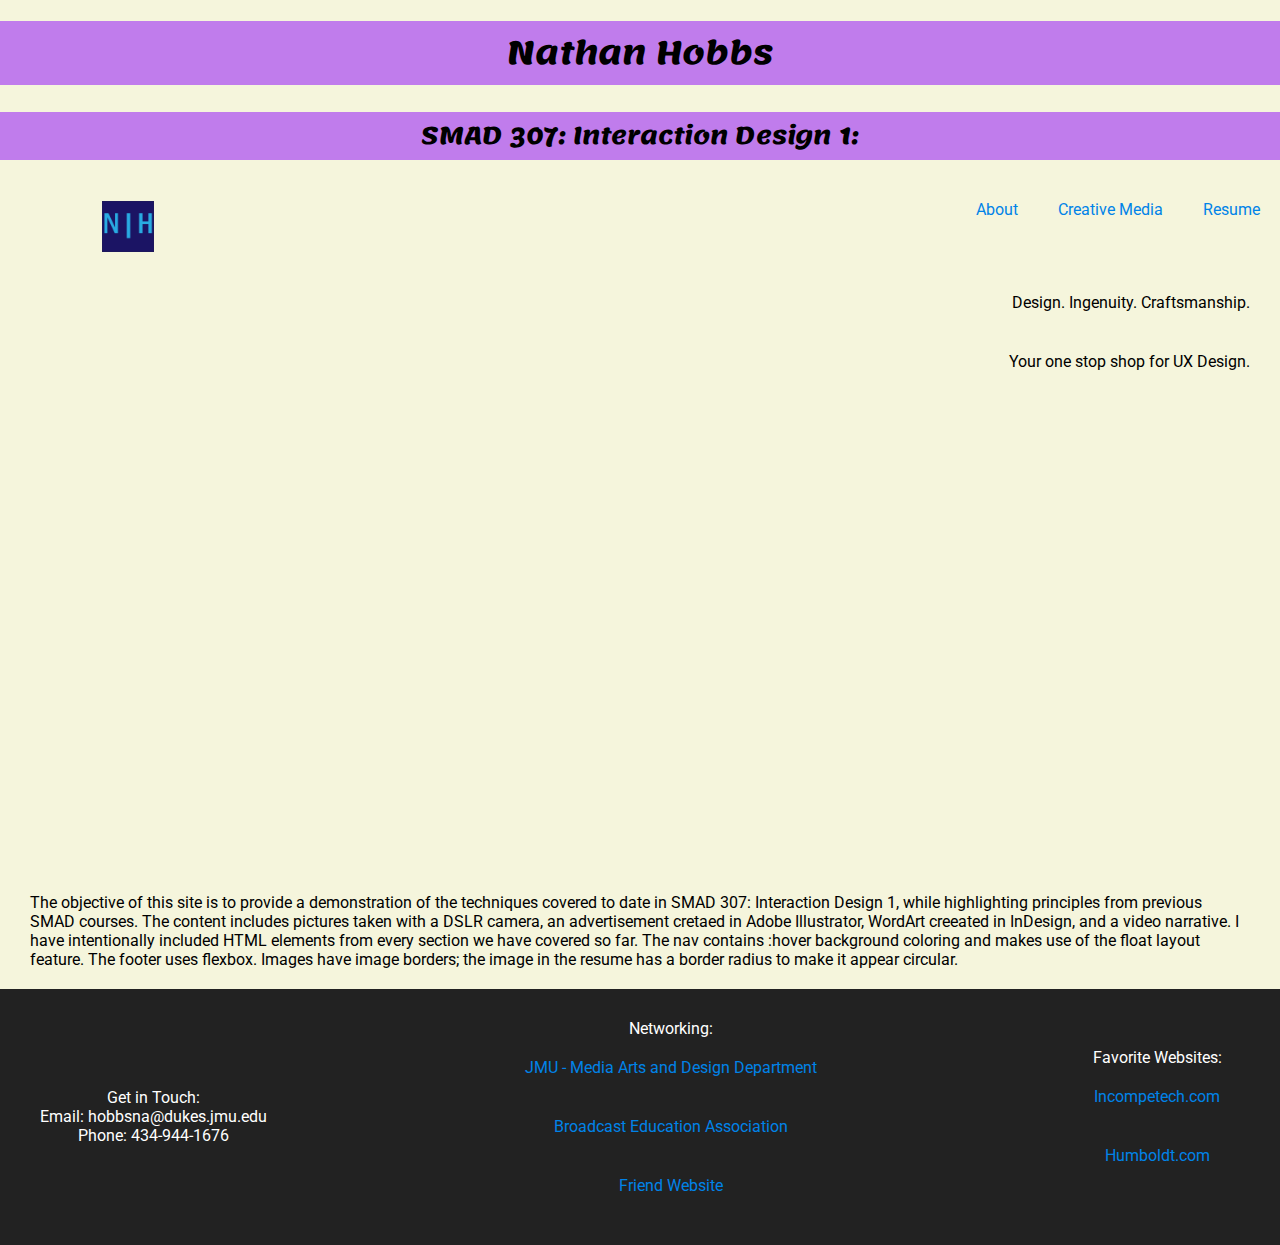
==== index.html @ 9279153c "File Update 3-2-20 (HTML and CSS files)" ====
<!DOCTYPE html>
<html lang="en-us">
    
    <head>
        <meta charset="utf-8">
        <meta http-equiv="X-UA-Compatible" content="IE=edge">
        <meta name="viewport" content="width=device-width, initial-scale=1">
        <title>Nathan Hobbs - SMAD 307 Portfolio</title>
        <meta name="description" content="A showcase of my projects for SMAD 307: Interaction Design 1.">
        <link href="https://fonts.googleapis.com/css?family=Roboto&display=swap" rel="stylesheet">
        <link href="https://fonts.googleapis.com/css?family=Lemonada&display=swap" rel="stylesheet">
        <link rel="stylesheet" href= "main.css">
    </head>
    <body>
         
        <h1>Nathan Hobbs</h1>
        <h2>SMAD 307: Interaction Design 1:</h2>
        
        <section class="nav"> 
        <ul>
            <!--Use max width instead of height; might solve validator issue-->
            <li style="float: left"><img src="images/NathanLogoSmaller.png" alt = "" height="20%" width="20%"></li>
            <!--            <li> <a href = "SMAD203FirstWebsite/index.html">HTML/CSS from SMAD 203</a></li>-->
            <li> <a href = "hobbs-resume.html">Resume</a></li>
            <li> <a href="creative-media.html">Creative Media</a></li>
            <li> <a href="about.html">About</a></li>
        </ul>
        </section>
        
        <!--Photoshop the graphic element?-->
        <section id = "message">
            <p>Design. Ingenuity. Craftsmanship.</p> 
            <p> Your one stop shop for UX Design.</p>    
        </section>
        
        <!--Finish Writing Synopsis. Emphasis on design and accomplishments-->
        <section id = "synopsis">
        <p>The objective of this site is to provide a demonstration of the techniques covered to date in 
            SMAD 307: Interaction Design 1, while highlighting principles from previous SMAD courses.
            The content includes pictures taken with a DSLR camera, an advertisement cretaed in Adobe Illustrator, WordArt creeated in InDesign, 
            and a video narrative. I have intentionally included HTML elements from every section we have covered so far. The nav contains :hover background coloring
            and makes use of the float layout feature. The footer uses flexbox. Images have image borders; the image in the resume has a border radius to make it appear circular.  </p>
        </section>
        
        
        <footer>
        <p>Get in Touch: <br> Email: hobbsna@dukes.jmu.edu <br> Phone: 434-944-1676</p>
        <p>Networking: <a href="https://smad.jmu.edu" target="_blank">JMU - Media Arts and Design Department</a> 
            <a href="https://www.beaweb.org/wp/">Broadcast Education Association</a> <a href="Friend's  Website">Friend Website</a> </p>
        <p>Favorite Websites: <a href="https://incompetech.com" target="_blank">Incompetech.com</a> <a href="https://visithumboldt.com/" target="_blank">Humboldt.com</a> </p>             
        </footer>
    </body>
</html>
---- main.css ----
/*Add vertical style nav for small screens
Put h1, h2 in nav?
Make Nav Sticky?*/


html {
/*    background-color: burlywood;*/
    margin: 0px;
    padding: 0px;
}

body {
    margin: 0;
    padding: 0;
    background-color: beige;
    font-family: 'Roboto', sans-serif;
}

h1, h2 {
    font-family: 'Lemonada', cursive;
    text-align: center;
    font-stretch: extra-expanded;
    background-color: rgba(140, 3, 252, 0.5);
}

/*Not working*/
h1 a:link a:visited {
    color: black;
    text-decoration-color: black;
}


h2 {
    margin-top: 1.1em;
}

p {
    padding: 20px 10px;
    margin: auto 20px;
}

#message {
    background-image: url(images/bridge.jpg);
    background-size: cover;
    height: 600px;
    max-width: 100%;
    position: relative;
}

#message p {
    text-align: right;
}


ul {
    list-style-type: none;
    margin: 0;
    padding: 0;
    overflow: hidden;
/*    background-color: #333;*/
}

li {
    float: right;
}
/*Could be interfering with link color at top of page*/
a {
    display: block;
    padding: 20px;
    color: #0083e8;
    text-decoration: none;
}

#listing li {
    float: none;
}

/* Changes the link color to #111 (black) on hover */
li a:hover {
  background-color: #111;
}

#listing a {
    display: block;
}

img {
    background: transparent;
    border: 10px solid rgba(0, 0, 0, 0.12);
    border-radius: 4px;
    display: block;
    margin: 1.3em auto;
    max-width: 100%;
}

li img {
    border-radius: 0px;
    border-style: none;
}
/*To make nav image not have a crazy border*/
a img {
    padding: 0px;
    margin: 0 auto;
}

footer {
    display: flex;
    justify-content: space-between;
    padding: 10px;
    background-color: #222;
    text-align: center;
}

footer p {
    color: white;
}
@media screen and (max-width: 680px) {
    /*    Make vertical nav bar*/
}
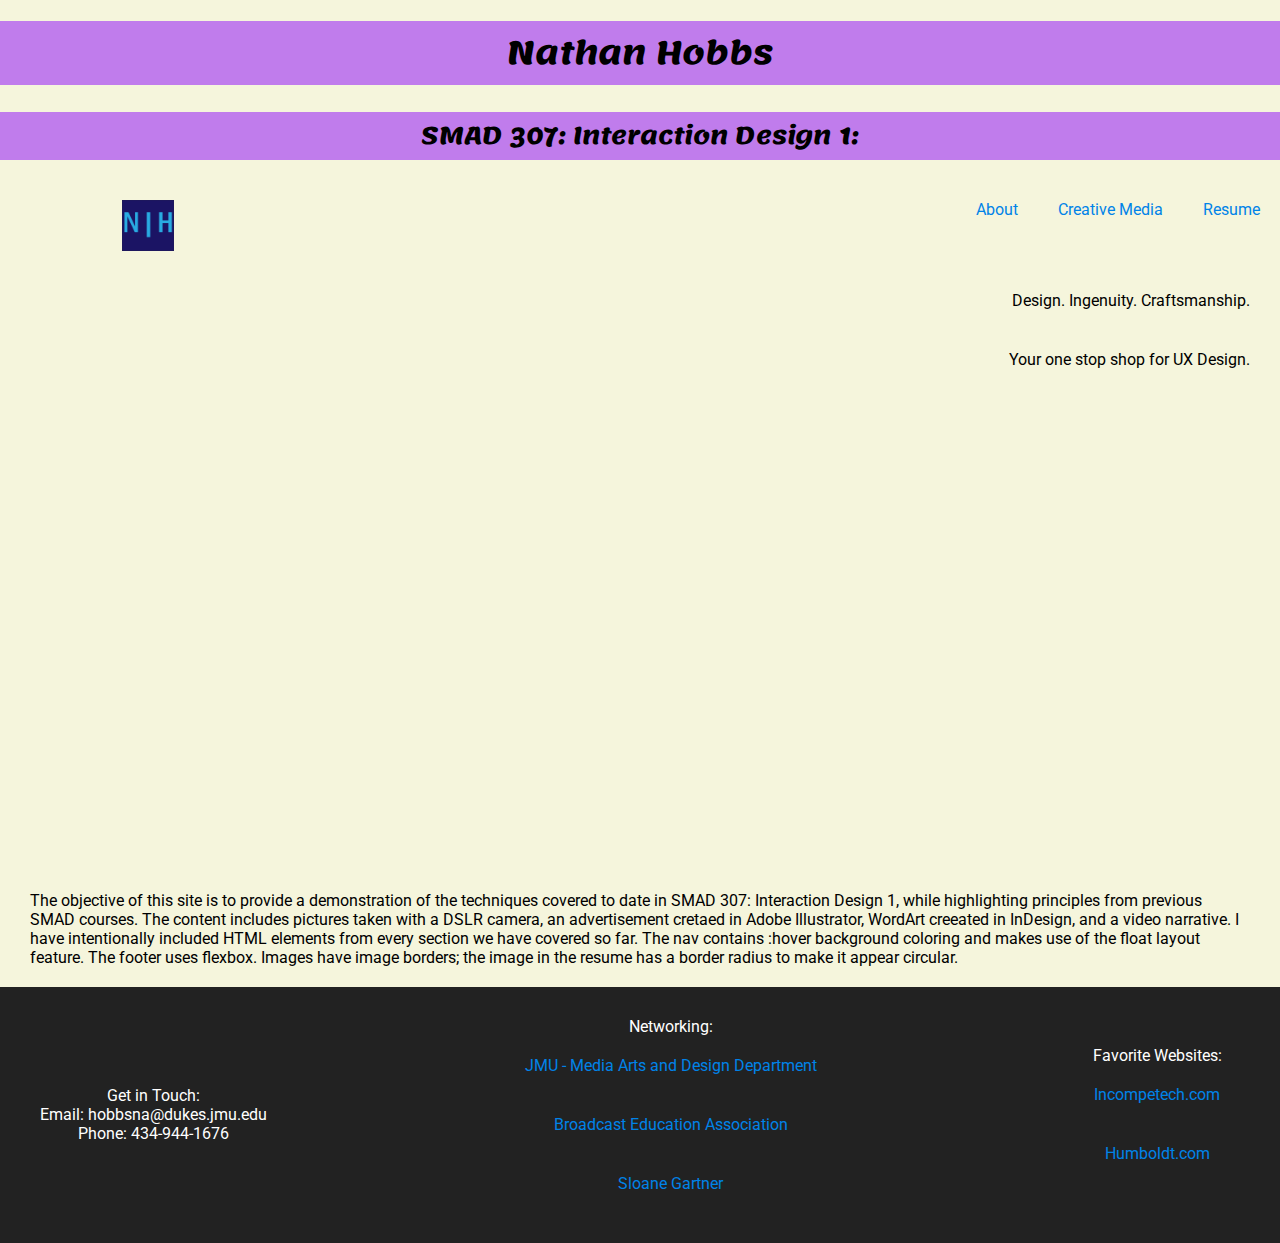
==== commit 98dd57be: "Version 3-5-20 12:21 P.M." ====
--- a/index.html
+++ b/index.html
@@ -18,9 +18,10 @@
         
         <section class="nav"> 
         <ul>
-            <!--Use max width instead of height; might solve validator issue-->
-            <li style="float: left"><img src="images/NathanLogoSmaller.png" alt = "" height="20%" width="20%"></li>
-            <!--            <li> <a href = "SMAD203FirstWebsite/index.html">HTML/CSS from SMAD 203</a></li>-->
+            <!--Author Note: Yes, I realize this is not ideal in the long run. 
+            I can't make the images small enough withot using %, which breaks the validator. 
+            I need to research other methods to use on future projects. -->
+            <li style="float: left"><a href= "index.html"><img src="images/NathanLogoSmaller.png" alt ="" style="width: 20%; height: 20%"></a></li>
             <li> <a href = "hobbs-resume.html">Resume</a></li>
             <li> <a href="creative-media.html">Creative Media</a></li>
             <li> <a href="about.html">About</a></li>
@@ -46,7 +47,7 @@
         <footer>
         <p>Get in Touch: <br> Email: hobbsna@dukes.jmu.edu <br> Phone: 434-944-1676</p>
         <p>Networking: <a href="https://smad.jmu.edu" target="_blank">JMU - Media Arts and Design Department</a> 
-            <a href="https://www.beaweb.org/wp/">Broadcast Education Association</a> <a href="Friend's  Website">Friend Website</a> </p>
+            <a href="https://www.beaweb.org/wp/">Broadcast Education Association</a> <a href="https://sloanegartner.github.io/index/index.html" target="_blank">Sloane Gartner</a> </p>
         <p>Favorite Websites: <a href="https://incompetech.com" target="_blank">Incompetech.com</a> <a href="https://visithumboldt.com/" target="_blank">Humboldt.com</a> </p>             
         </footer>
     </body>
--- a/main.css
+++ b/main.css
@@ -21,6 +21,10 @@
     text-align: center;
     font-stretch: extra-expanded;
     background-color: rgba(140, 3, 252, 0.5);
+/*
+    position: sticky; 
+    top: 0;
+*/
 }
 
 /*Not working*/
@@ -75,7 +79,6 @@
     float: none;
 }
 
-/* Changes the link color to #111 (black) on hover */
 li a:hover {
   background-color: #111;
 }
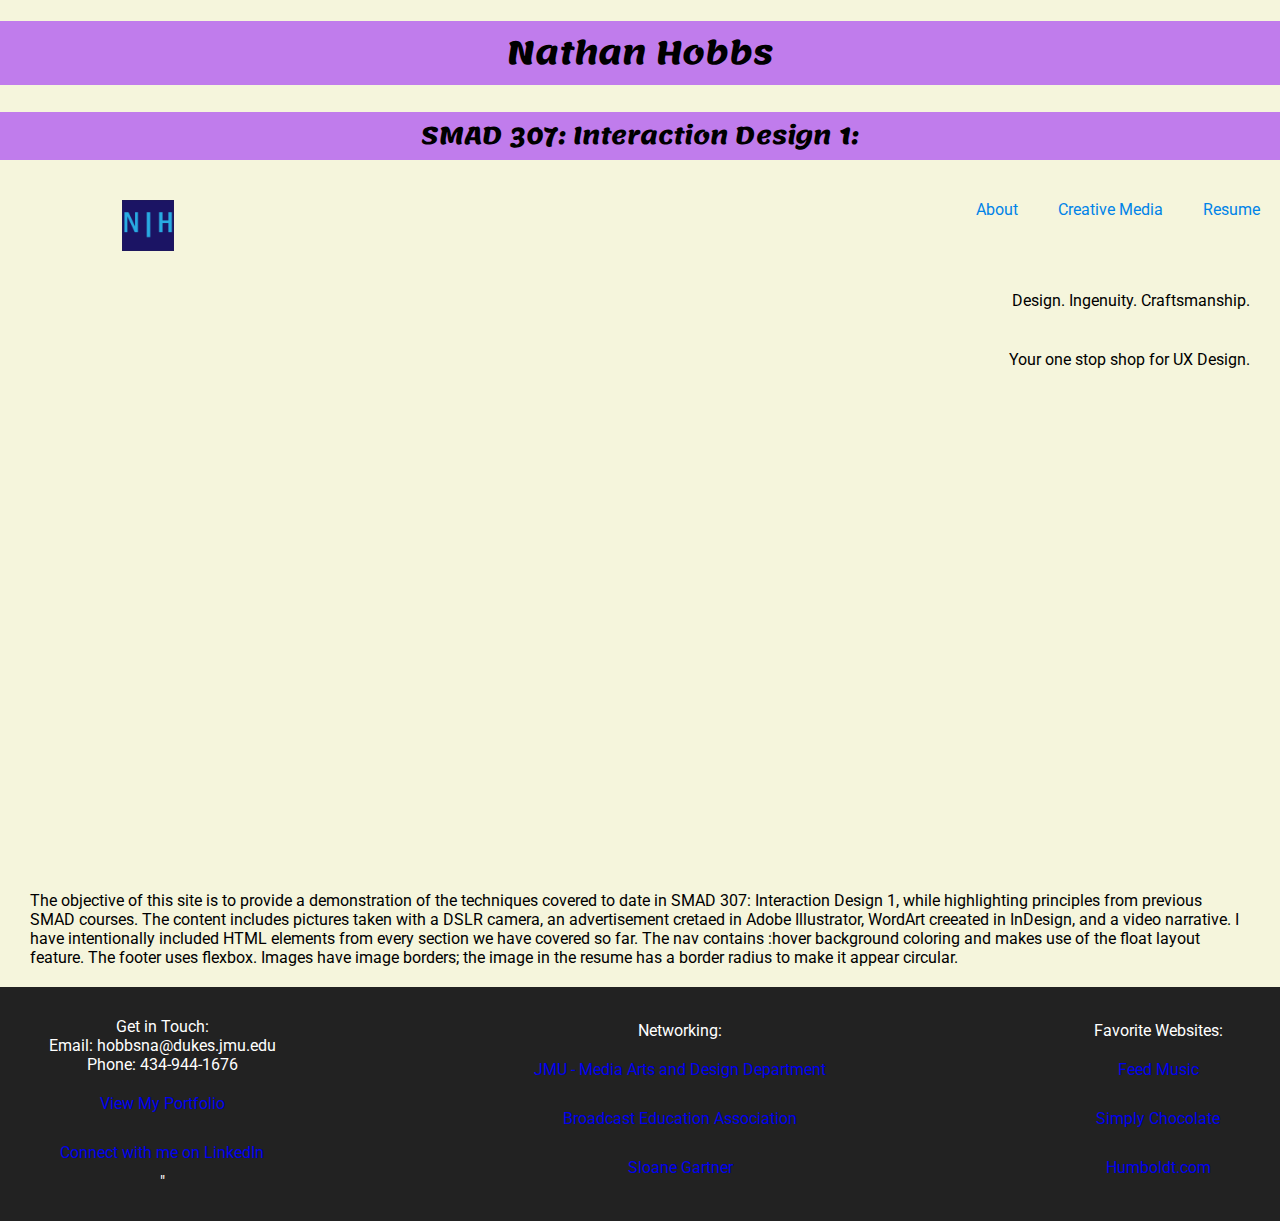
==== commit 7c864c3b: "Version 3-5-20 10:00 P.M." ====
--- a/index.html
+++ b/index.html
@@ -10,13 +10,24 @@
         <link href="https://fonts.googleapis.com/css?family=Roboto&display=swap" rel="stylesheet">
         <link href="https://fonts.googleapis.com/css?family=Lemonada&display=swap" rel="stylesheet">
         <link rel="stylesheet" href= "main.css">
+        
+        <!-- Global site tag (gtag.js) - Google Analytics -->
+        <script async src="https://www.googletagmanager.com/gtag/js?id=UA-159831219-1"></script>
+        <script>
+        window.dataLayer = window.dataLayer || [];
+        function gtag(){dataLayer.push(arguments);}
+        gtag('js', new Date());
+
+        gtag('config', 'UA-159831219-1');
+        </script>
+
     </head>
     <body>
-         
-        <h1>Nathan Hobbs</h1>
+        <section class="nav">  
+        <h1 class="home" style="color: black">Nathan Hobbs</h1>
         <h2>SMAD 307: Interaction Design 1:</h2>
         
-        <section class="nav"> 
+        
         <ul>
             <!--Author Note: Yes, I realize this is not ideal in the long run. 
             I can't make the images small enough withot using %, which breaks the validator. 
@@ -45,10 +56,11 @@
         
         
         <footer>
-        <p>Get in Touch: <br> Email: hobbsna@dukes.jmu.edu <br> Phone: 434-944-1676</p>
+        <p>Get in Touch: <br> Email: hobbsna@dukes.jmu.edu <br> Phone: 434-944-1676 <a href="https://nathanhobbsportfolio.com" target="_blank">View My Portfolio</a>
+            <a href="https://www.linkedin.com/in/nathan-hobbs-4019a1193/" target="_blank">Connect with me on LinkedIn</a>" </p>
         <p>Networking: <a href="https://smad.jmu.edu" target="_blank">JMU - Media Arts and Design Department</a> 
-            <a href="https://www.beaweb.org/wp/">Broadcast Education Association</a> <a href="https://sloanegartner.github.io/index/index.html" target="_blank">Sloane Gartner</a> </p>
-        <p>Favorite Websites: <a href="https://incompetech.com" target="_blank">Incompetech.com</a> <a href="https://visithumboldt.com/" target="_blank">Humboldt.com</a> </p>             
+            <a href="https://www.beaweb.org/wp/" target="_blank">Broadcast Education Association </a> <a href="https://sloanegartner.github.io/index/index.html" target="_blank">Sloane Gartner</a> </p>
+            <p>Favorite Websites: <a href="http://www.feedmusic.com/" target="_blank">Feed Music</a> <a href="https://simplychocolate.dk/" target="_blank">Simply Chocolate</a> <a href="https://visithumboldt.com/" target="_blank">Humboldt.com</a> </p>             
         </footer>
     </body>
 </html>
--- a/main.css
+++ b/main.css
@@ -1,10 +1,7 @@
-/*Add vertical style nav for small screens
-Put h1, h2 in nav?
-Make Nav Sticky?*/
+/*Add vertical style nav for small screens*/
 
 
 html {
-/*    background-color: burlywood;*/
     margin: 0px;
     padding: 0px;
 }
@@ -21,22 +18,13 @@
     text-align: center;
     font-stretch: extra-expanded;
     background-color: rgba(140, 3, 252, 0.5);
-/*
-    position: sticky; 
-    top: 0;
-*/
-}
-
-/*Not working*/
-h1 a:link a:visited {
-    color: black;
-    text-decoration-color: black;
 }
 
 
 h2 {
     margin-top: 1.1em;
 }
+
 
 p {
     padding: 20px 10px;
@@ -53,6 +41,7 @@
 
 #message p {
     text-align: right;
+    font-kerning: 1.3em;
 }
 
 
@@ -61,30 +50,32 @@
     margin: 0;
     padding: 0;
     overflow: hidden;
-/*    background-color: #333;*/
 }
 
 li {
     float: right;
 }
-/*Could be interfering with link color at top of page*/
+
 a {
     display: block;
     padding: 20px;
-    color: #0083e8;
     text-decoration: none;
 }
 
 #listing li {
     float: none;
 }
+li a:link, a:visited, a:hover {
+    color: #0083e8;
+}
 
 li a:hover {
+  color: #0083e8;
   background-color: #111;
 }
 
-#listing a {
-    display: block;
+.caption {
+    text-align: center;
 }
 
 img {
@@ -100,7 +91,7 @@
     border-radius: 0px;
     border-style: none;
 }
-/*To make nav image not have a crazy border*/
+
 a img {
     padding: 0px;
     margin: 0 auto;
@@ -117,6 +108,10 @@
 footer p {
     color: white;
 }
+
+footer a {
+    padding-bottom: 10px;
+}
 @media screen and (max-width: 680px) {
     /*    Make vertical nav bar*/
 }
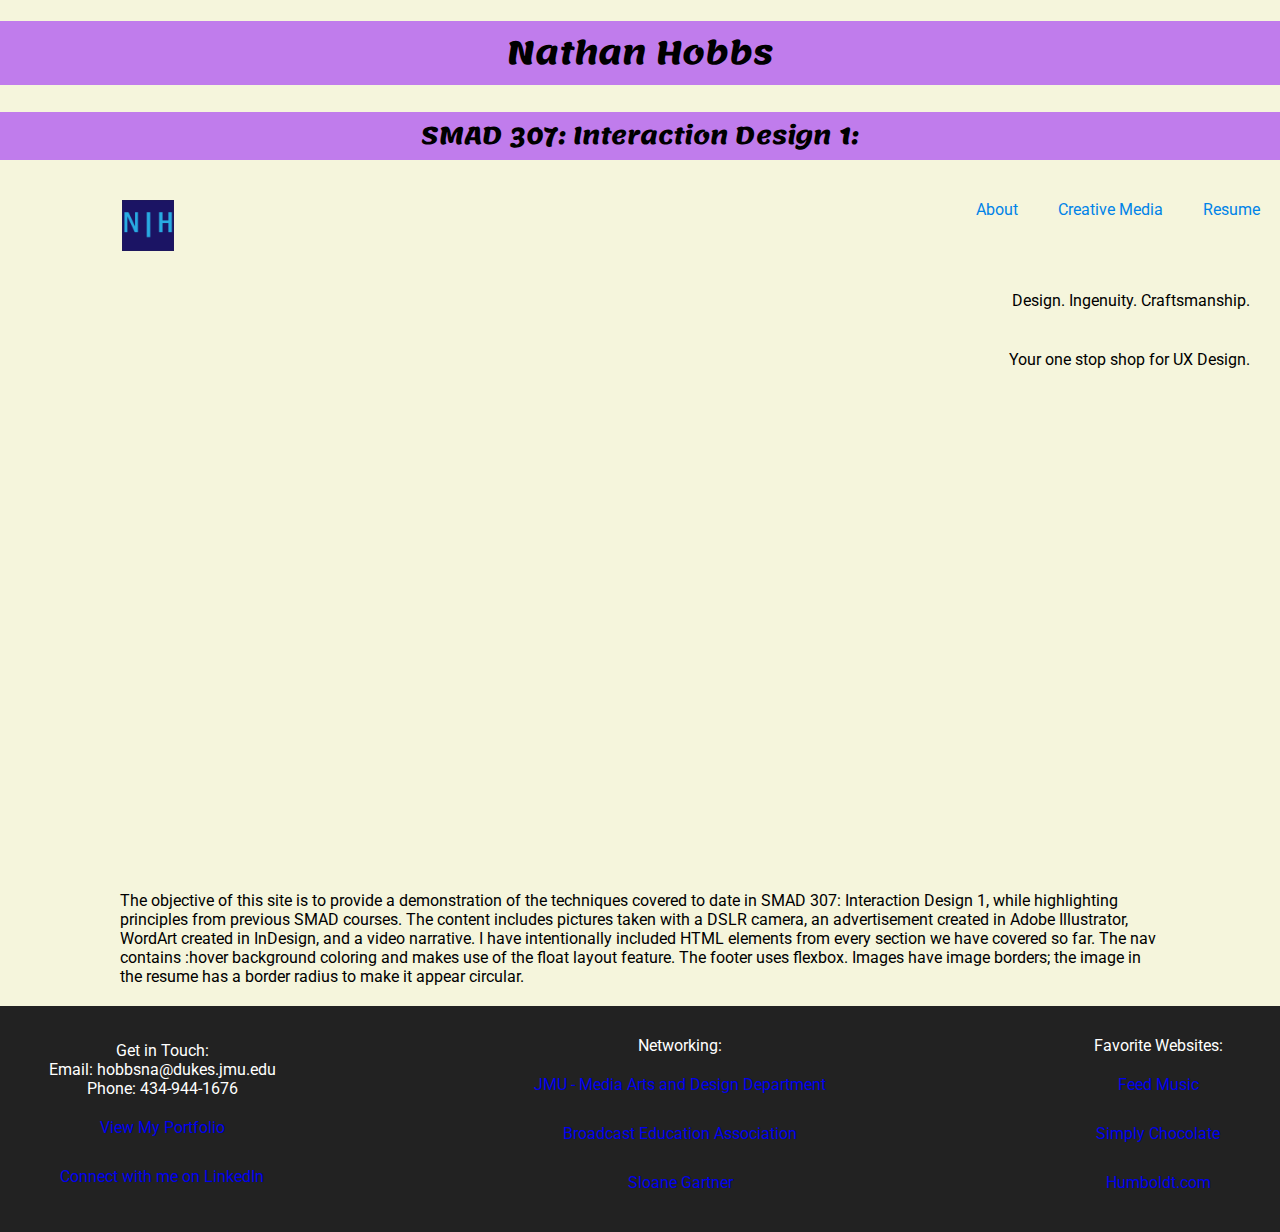
==== commit 0523b548: "Version 3-6-20 2:45 P.M." ====
--- a/index.html
+++ b/index.html
@@ -39,7 +39,6 @@
         </ul>
         </section>
         
-        <!--Photoshop the graphic element?-->
         <section id = "message">
             <p>Design. Ingenuity. Craftsmanship.</p> 
             <p> Your one stop shop for UX Design.</p>    
@@ -47,9 +46,9 @@
         
         <!--Finish Writing Synopsis. Emphasis on design and accomplishments-->
         <section id = "synopsis">
-        <p>The objective of this site is to provide a demonstration of the techniques covered to date in 
+        <p class="body_copy">The objective of this site is to provide a demonstration of the techniques covered to date in 
             SMAD 307: Interaction Design 1, while highlighting principles from previous SMAD courses.
-            The content includes pictures taken with a DSLR camera, an advertisement cretaed in Adobe Illustrator, WordArt creeated in InDesign, 
+            The content includes pictures taken with a DSLR camera, an advertisement created in Adobe Illustrator, WordArt created in InDesign, 
             and a video narrative. I have intentionally included HTML elements from every section we have covered so far. The nav contains :hover background coloring
             and makes use of the float layout feature. The footer uses flexbox. Images have image borders; the image in the resume has a border radius to make it appear circular.  </p>
         </section>
@@ -57,7 +56,7 @@
         
         <footer>
         <p>Get in Touch: <br> Email: hobbsna@dukes.jmu.edu <br> Phone: 434-944-1676 <a href="https://nathanhobbsportfolio.com" target="_blank">View My Portfolio</a>
-            <a href="https://www.linkedin.com/in/nathan-hobbs-4019a1193/" target="_blank">Connect with me on LinkedIn</a>" </p>
+            <a href="https://www.linkedin.com/in/nathan-hobbs-4019a1193/" target="_blank">Connect with me on LinkedIn</a> </p>
         <p>Networking: <a href="https://smad.jmu.edu" target="_blank">JMU - Media Arts and Design Department</a> 
             <a href="https://www.beaweb.org/wp/" target="_blank">Broadcast Education Association </a> <a href="https://sloanegartner.github.io/index/index.html" target="_blank">Sloane Gartner</a> </p>
             <p>Favorite Websites: <a href="http://www.feedmusic.com/" target="_blank">Feed Music</a> <a href="https://simplychocolate.dk/" target="_blank">Simply Chocolate</a> <a href="https://visithumboldt.com/" target="_blank">Humboldt.com</a> </p>             
--- a/main.css
+++ b/main.css
@@ -1,6 +1,3 @@
-/*Add vertical style nav for small screens*/
-
-
 html {
     margin: 0px;
     padding: 0px;
@@ -29,6 +26,10 @@
 p {
     padding: 20px 10px;
     margin: auto 20px;
+}
+
+.body_copy {
+    padding: 20px 20px;
 }
 
 #message {
@@ -65,7 +66,7 @@
 #listing li {
     float: none;
 }
-li a:link, a:visited, a:hover {
+li a:link, a:visited {
     color: #0083e8;
 }
 
@@ -77,6 +78,7 @@
 .caption {
     text-align: center;
 }
+
 
 img {
     background: transparent;
@@ -112,6 +114,43 @@
 footer a {
     padding-bottom: 10px;
 }
+
+/*Responsive*/
+@media screen and (min-width: 1080px) {
+    .body_copy {
+        padding: 20px 100px;
+    }
+}
+
+@media screen and (min-width: 680px) and (max-width: 1080) {
+    .body_copy {
+        padding: 20px 20px;
+    }
+}
+
 @media screen and (max-width: 680px) {
-    /*    Make vertical nav bar*/
+    .body_copy {
+        padding: 20px 10px;
+    }
+    
+    li  {
+        padding: 5px;
+        float: left;
+    }
+    
+    #message {
+        font-kerning: normal;
+        height: 350px;
+    }
+    /*Image not visible, but still clickable somehow*/
+    a img {
+        display: none;
+    }
+    footer {
+        display: block;
+        padding: 5px;
+    }
+    footer p {
+        margin: auto 10px;
+    }
 }
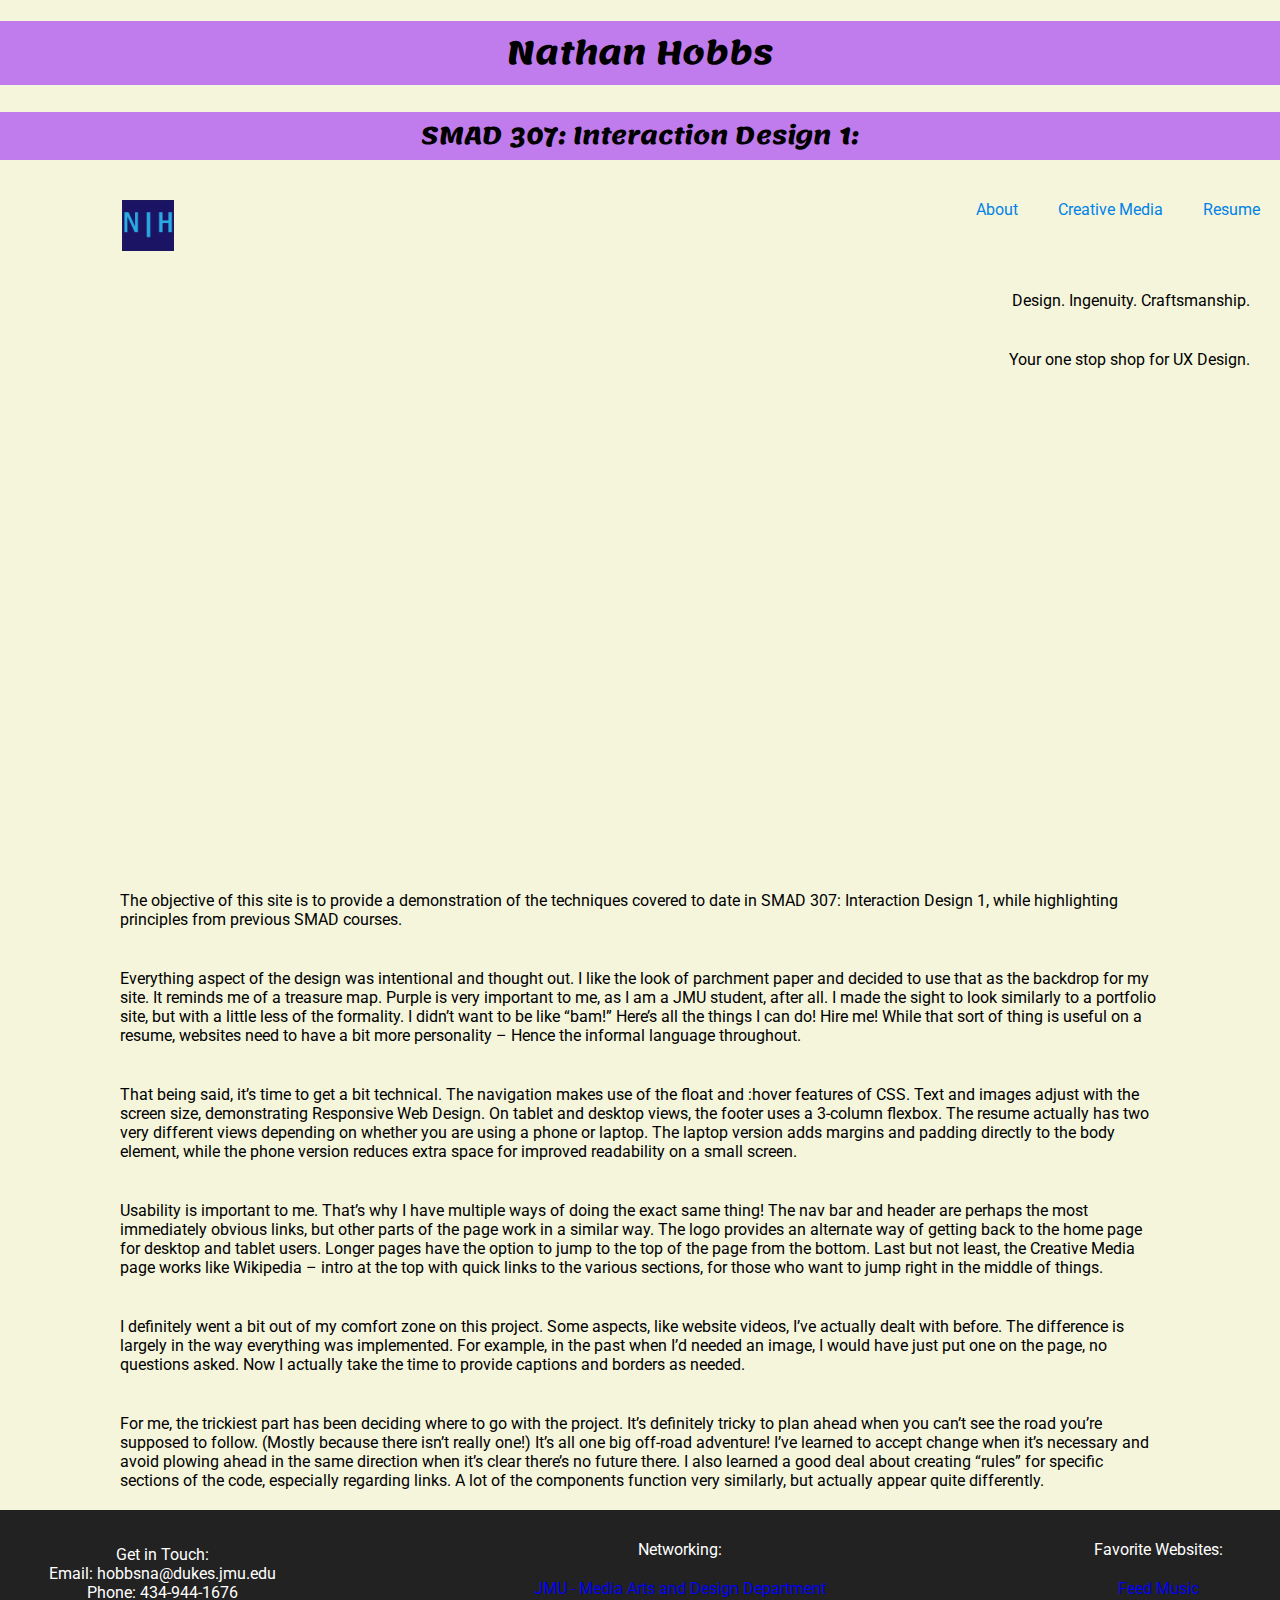
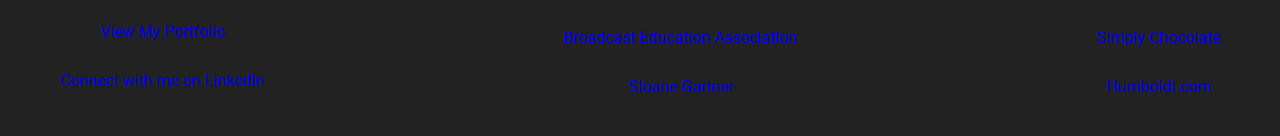
==== commit f0f0a97c: "Final file upload for project 1" ====
--- a/index.html
+++ b/index.html
@@ -46,11 +46,16 @@
         
         <!--Finish Writing Synopsis. Emphasis on design and accomplishments-->
         <section id = "synopsis">
-        <p class="body_copy">The objective of this site is to provide a demonstration of the techniques covered to date in 
-            SMAD 307: Interaction Design 1, while highlighting principles from previous SMAD courses.
-            The content includes pictures taken with a DSLR camera, an advertisement created in Adobe Illustrator, WordArt created in InDesign, 
-            and a video narrative. I have intentionally included HTML elements from every section we have covered so far. The nav contains :hover background coloring
-            and makes use of the float layout feature. The footer uses flexbox. Images have image borders; the image in the resume has a border radius to make it appear circular.  </p>
+        <p class="body_copy">The objective of this site is to provide a demonstration of the techniques covered to date in             SMAD 307: Interaction Design 1, while highlighting principles from previous SMAD courses. </p>
+            
+        <p class="body_copy">Everything aspect of the design was intentional and thought out. I like the look of parchment paper and decided to use that as the backdrop for my site. It reminds me of a treasure map. Purple is very important to me, as I am a JMU student, after all. I made the sight to look similarly to a portfolio site, but with a little less of the formality. I didn’t want to be like “bam!” Here’s all the things I can do! Hire me! While that sort of thing is useful on a resume, websites need to have a bit more personality – Hence the informal language throughout.</p> 
+        
+        <p class="body_copy">That being said, it’s time to get a bit technical. The navigation makes use of the float and :hover features of CSS. Text and images adjust with the screen size, demonstrating Responsive Web Design.  On tablet and desktop views, the footer uses a 3-column flexbox.  The resume actually has two very different views depending on whether you are using a phone or laptop. The laptop version adds margins and padding directly to the body element, while the phone version reduces extra space for improved readability on a small screen.</p>
+           
+        <p class="body_copy">Usability is important to me. That’s why I have multiple ways of doing the exact same thing! The nav bar and header are perhaps the most immediately obvious links, but other parts of the page work in a similar way. The logo provides an alternate way of getting back to the home page for desktop and tablet users.  Longer pages have the option to jump to the top of the page from the bottom. Last but not least, the Creative Media page works like Wikipedia – intro at the top with quick links to the various sections, for those who want to jump right in the middle of things.</p>
+            
+        <p class="body_copy">I definitely went a bit out of my comfort zone on this project. Some aspects, like website videos, I’ve actually dealt with before. The difference is largely in the way everything was implemented. For example, in the past when I’d needed an image, I would have just put one on the page, no questions asked. Now I actually take the time to provide captions and borders as needed.</p>
+        <p class="body_copy">For me, the trickiest part has been deciding where to go with the project. It’s definitely tricky to plan ahead when you can’t see the road you’re supposed to follow. (Mostly because there isn’t really one!) It’s all one big off-road adventure!  I’ve learned to accept change when it’s necessary and avoid plowing ahead in the same direction when it’s clear there’s no future there. I also learned a good deal about creating “rules” for specific sections of the code, especially regarding links. A lot of the components function very similarly, but actually appear quite differently.</p>
         </section>
         
         
--- a/main.css
+++ b/main.css
@@ -42,7 +42,7 @@
 
 #message p {
     text-align: right;
-    font-kerning: 1.3em;
+    font-kerning: auto;
 }
 
 
@@ -122,7 +122,7 @@
     }
 }
 
-@media screen and (min-width: 680px) and (max-width: 1080) {
+@media screen and (min-width: 680px) and (max-width: 1080px) {
     .body_copy {
         padding: 20px 20px;
     }
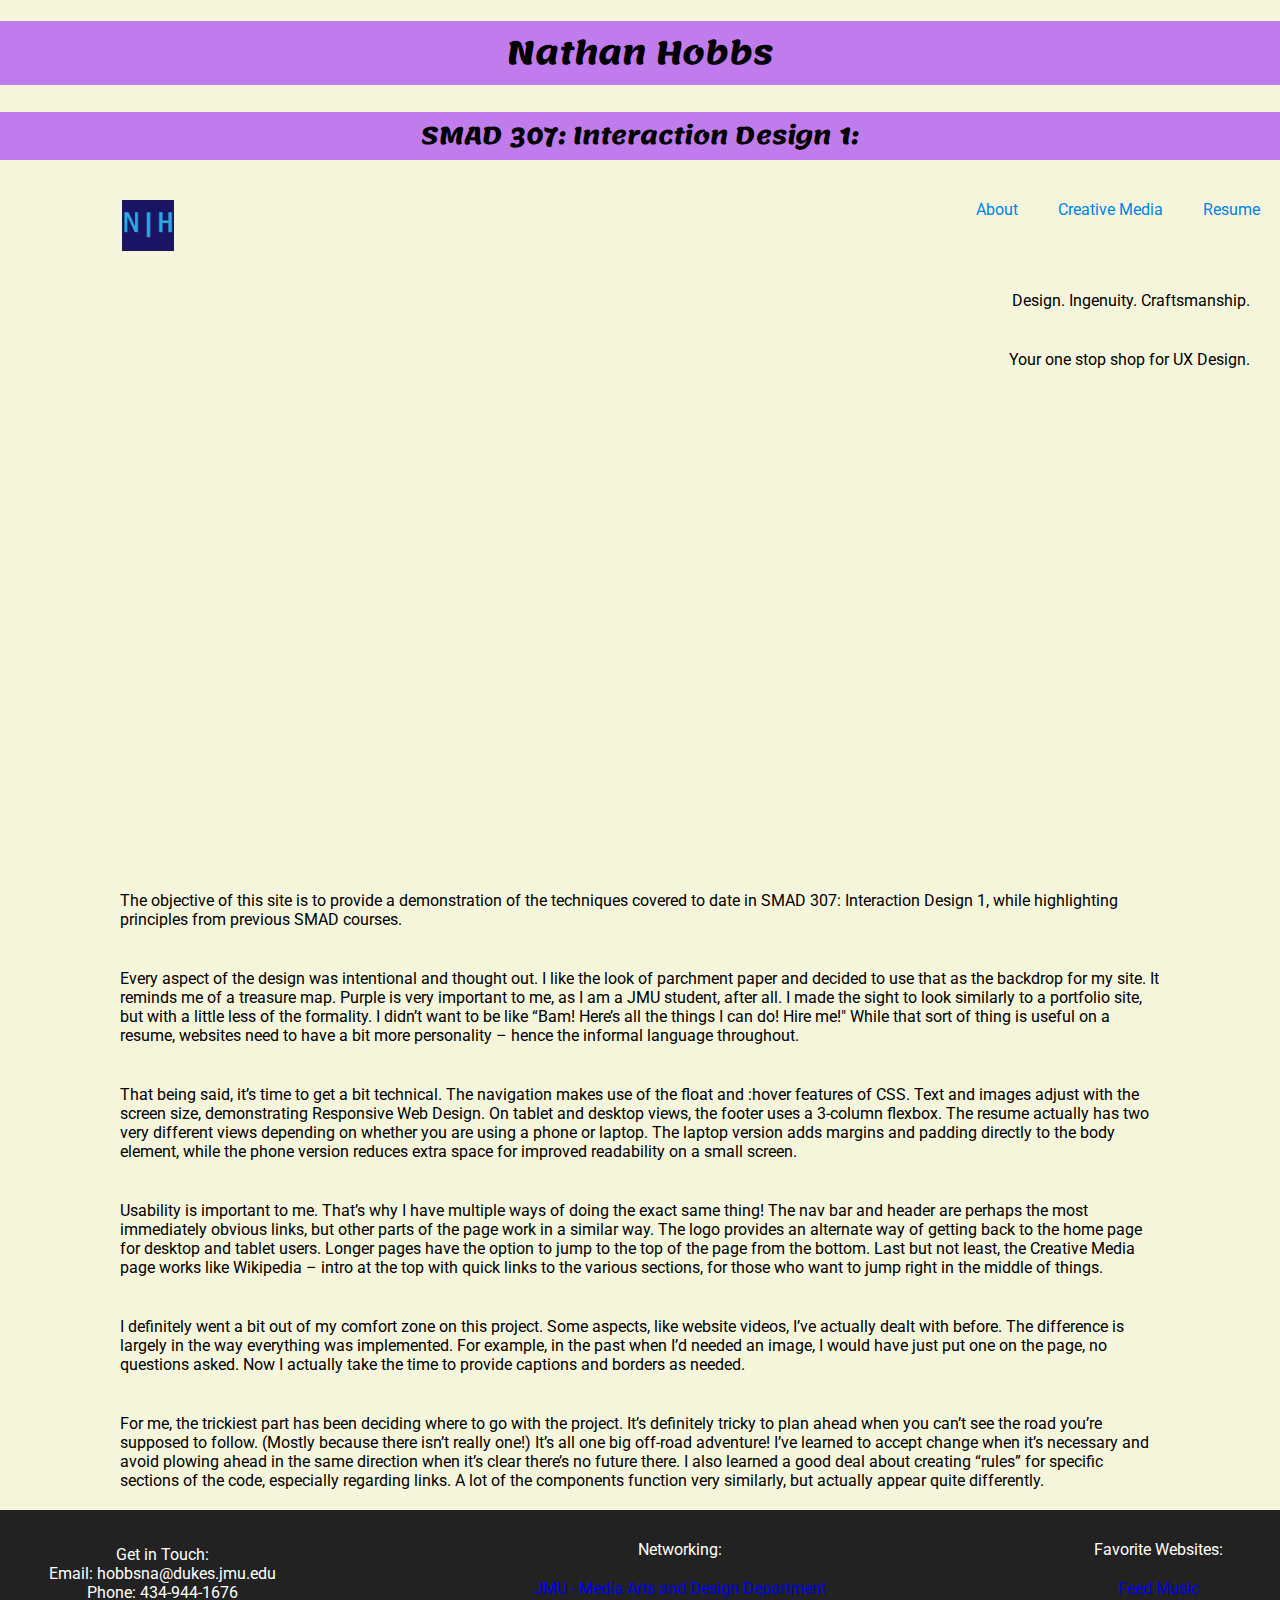
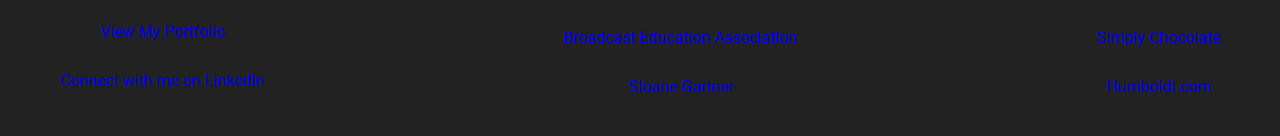
==== commit d3521f1e: "Fixed a few typos" ====
--- a/index.html
+++ b/index.html
@@ -44,11 +44,10 @@
             <p> Your one stop shop for UX Design.</p>    
         </section>
         
-        <!--Finish Writing Synopsis. Emphasis on design and accomplishments-->
         <section id = "synopsis">
-        <p class="body_copy">The objective of this site is to provide a demonstration of the techniques covered to date in             SMAD 307: Interaction Design 1, while highlighting principles from previous SMAD courses. </p>
+        <p class="body_copy">The objective of this site is to provide a demonstration of the techniques covered to date in SMAD 307: Interaction Design 1, while highlighting principles from previous SMAD courses. </p>
             
-        <p class="body_copy">Everything aspect of the design was intentional and thought out. I like the look of parchment paper and decided to use that as the backdrop for my site. It reminds me of a treasure map. Purple is very important to me, as I am a JMU student, after all. I made the sight to look similarly to a portfolio site, but with a little less of the formality. I didn’t want to be like “bam!” Here’s all the things I can do! Hire me! While that sort of thing is useful on a resume, websites need to have a bit more personality – Hence the informal language throughout.</p> 
+        <p class="body_copy">Every aspect of the design was intentional and thought out. I like the look of parchment paper and decided to use that as the backdrop for my site. It reminds me of a treasure map. Purple is very important to me, as I am a JMU student, after all. I made the sight to look similarly to a portfolio site, but with a little less of the formality. I didn’t want to be like “Bam! Here’s all the things I can do! Hire me!" While that sort of thing is useful on a resume, websites need to have a bit more personality – hence the informal language throughout.</p> 
         
         <p class="body_copy">That being said, it’s time to get a bit technical. The navigation makes use of the float and :hover features of CSS. Text and images adjust with the screen size, demonstrating Responsive Web Design.  On tablet and desktop views, the footer uses a 3-column flexbox.  The resume actually has two very different views depending on whether you are using a phone or laptop. The laptop version adds margins and padding directly to the body element, while the phone version reduces extra space for improved readability on a small screen.</p>
            
